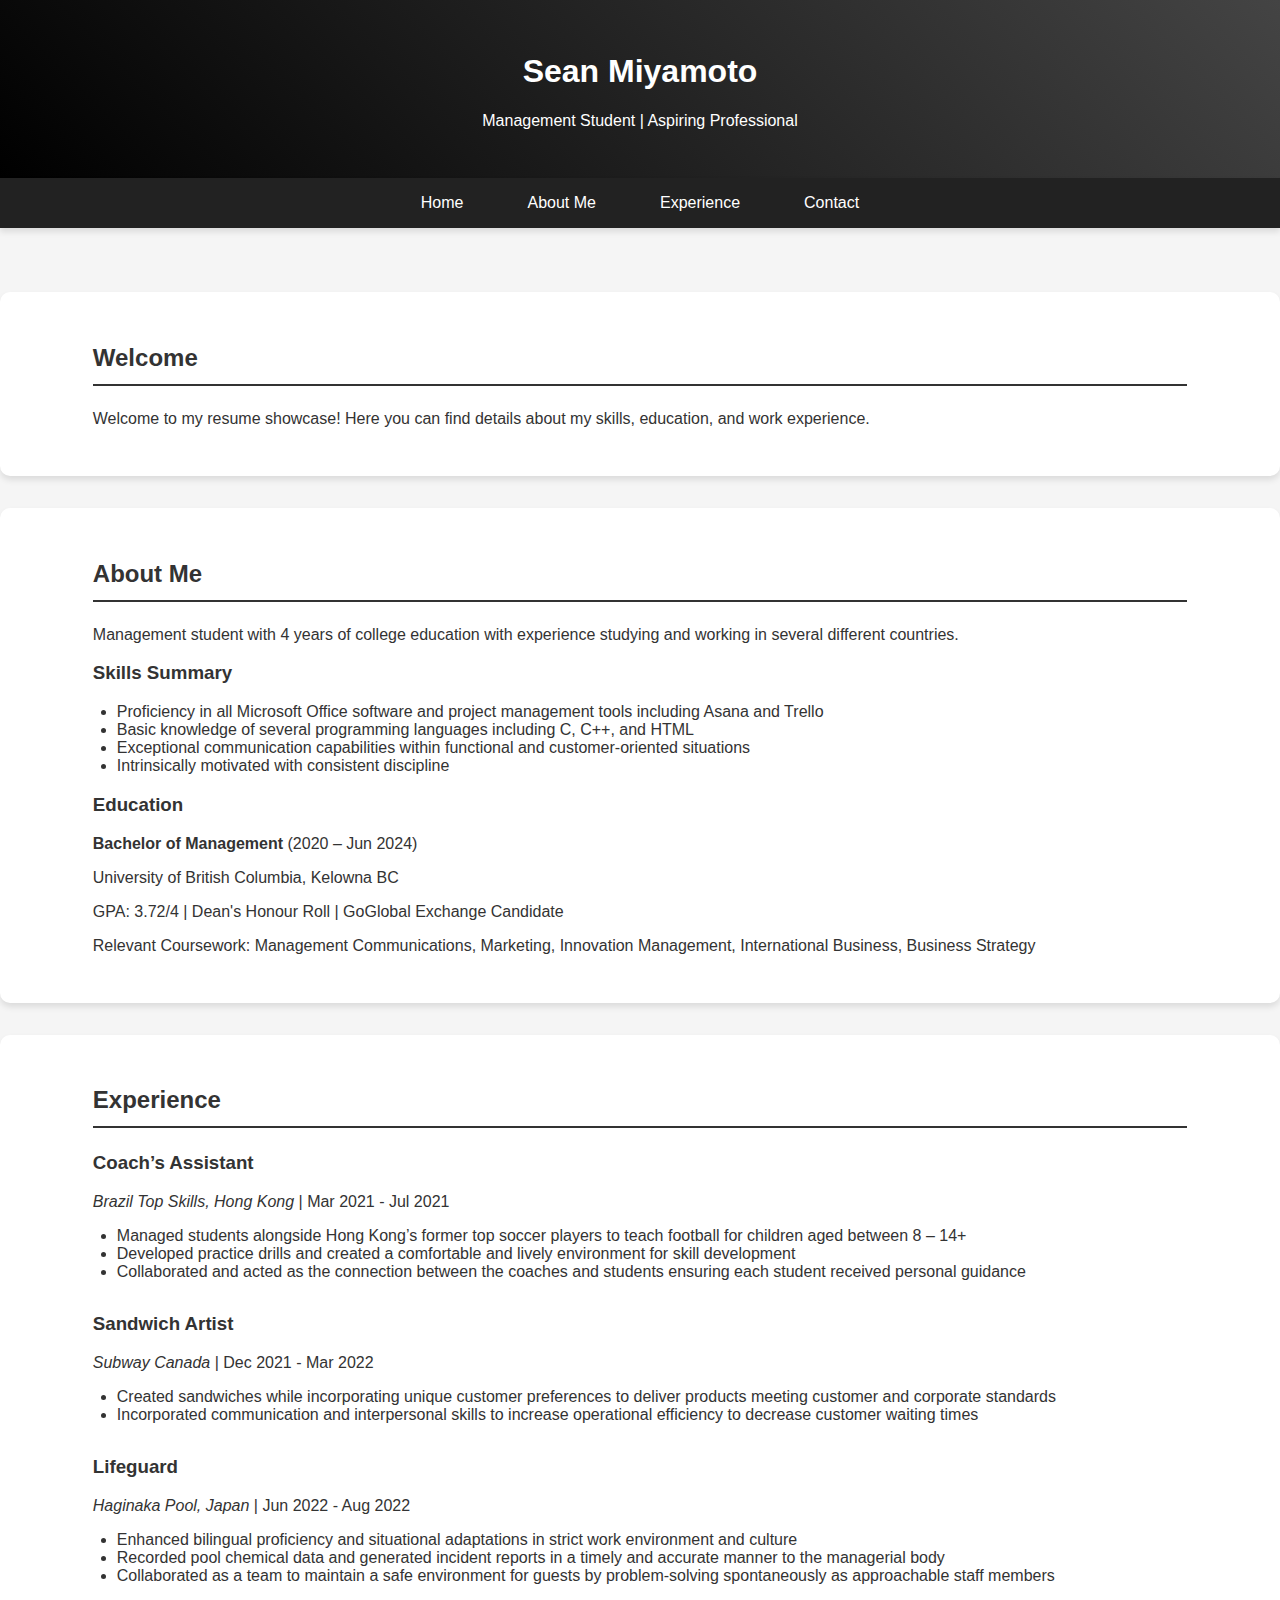
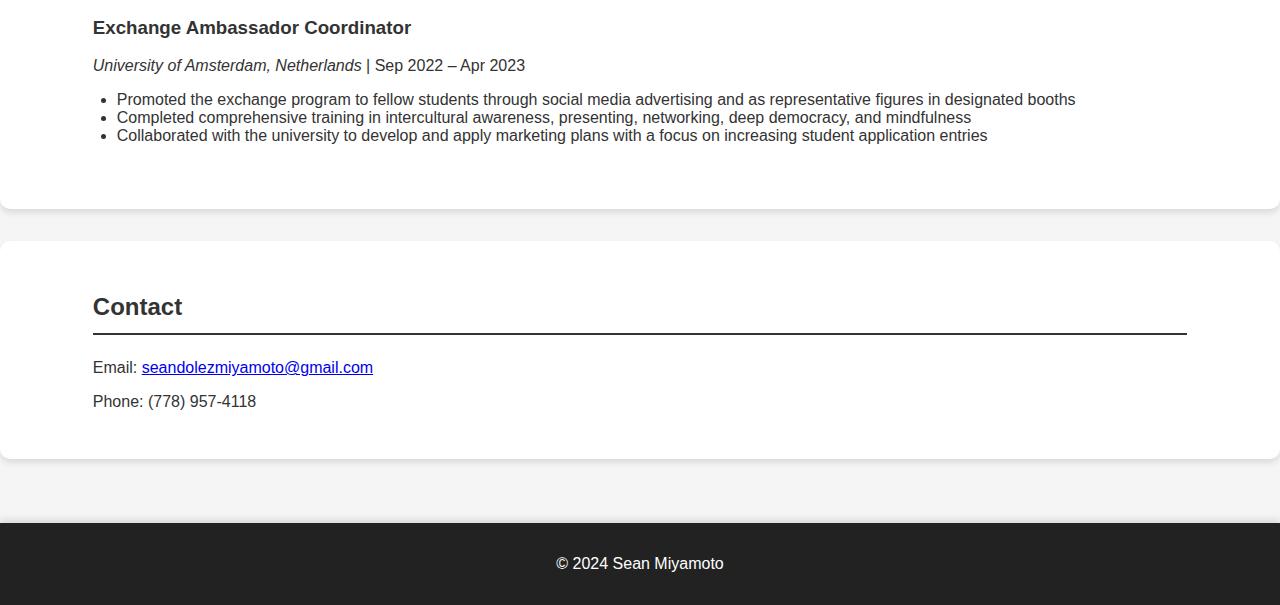
==== index.html @ 083a26a4 "Add files via upload" ====
<!DOCTYPE html>
<html lang="en">
<head>
    <meta charset="UTF-8">
    <meta name="viewport" content="width=device-width, initial-scale=1.0">
    <title>Sean Miyamoto's Resume</title>
    <link rel="stylesheet" href="styles.css">
</head>
<body>
    <header>
        <div class="container">
            <h1>Sean Miyamoto</h1>
            <p>Management Student | Aspiring Professional</p>
        </div>
    </header>
    <nav>
        <div class="container">
            <ul>
                <li><a href="#home">Home</a></li>
                <li><a href="#about">About Me</a></li>
                <li><a href="#experience">Experience</a></li>
                <li><a href="#contact">Contact</a></li>
            </ul>
        </div>
    </nav>
    <main>
        <section id="home">
            <div class="container">
                <h2>Welcome</h2>
                <p>Welcome to my resume showcase! Here you can find details about my skills, education, and work experience.</p>
            </div>
        </section>
        <section id="about">
            <div class="container">
                <h2>About Me</h2>
                <p>Management student with 4 years of college education with experience studying and working in several different countries.</p>
                <h3>Skills Summary</h3>
                <ul>
                    <li>Proficiency in all Microsoft Office software and project management tools including Asana and Trello</li>
                    <li>Basic knowledge of several programming languages including C, C++, and HTML</li>
                    <li>Exceptional communication capabilities within functional and customer-oriented situations</li>
                    <li>Intrinsically motivated with consistent discipline</li>
                </ul>
                <h3>Education</h3>
                <p><strong>Bachelor of Management</strong> (2020 – Jun 2024)</p>
                <p>University of British Columbia, Kelowna BC</p>
                <p>GPA: 3.72/4 | Dean's Honour Roll | GoGlobal Exchange Candidate</p>
                <p>Relevant Coursework: Management Communications, Marketing, Innovation Management, International Business, Business Strategy</p>
            </div>
        </section>
        <section id="experience">
            <div class="container">
                <h2>Experience</h2>
                <div class="job">
                    <h3>Coach’s Assistant</h3>
                    <p><em>Brazil Top Skills, Hong Kong</em> | Mar 2021 - Jul 2021</p>
                    <ul>
                        <li>Managed students alongside Hong Kong’s former top soccer players to teach football for children aged between 8 – 14+</li>
                        <li>Developed practice drills and created a comfortable and lively environment for skill development</li>
                        <li>Collaborated and acted as the connection between the coaches and students ensuring each student received personal guidance</li>
                    </ul>
                </div>
                <div class="job">
                    <h3>Sandwich Artist</h3>
                    <p><em>Subway Canada</em> | Dec 2021 - Mar 2022</p>
                    <ul>
                        <li>Created sandwiches while incorporating unique customer preferences to deliver products meeting customer and corporate standards</li>
                        <li>Incorporated communication and interpersonal skills to increase operational efficiency to decrease customer waiting times</li>
                    </ul>
                </div>
                <div class="job">
                    <h3>Lifeguard</h3>
                    <p><em>Haginaka Pool, Japan</em> | Jun 2022 - Aug 2022</p>
                    <ul>
                        <li>Enhanced bilingual proficiency and situational adaptations in strict work environment and culture</li>
                        <li>Recorded pool chemical data and generated incident reports in a timely and accurate manner to the managerial body</li>
                        <li>Collaborated as a team to maintain a safe environment for guests by problem-solving spontaneously as approachable staff members</li>
                    </ul>
                </div>
                <div class="job">
                    <h3>Exchange Ambassador Coordinator</h3>
                    <p><em>University of Amsterdam, Netherlands</em> | Sep 2022 – Apr 2023</p>
                    <ul>
                        <li>Promoted the exchange program to fellow students through social media advertising and as representative figures in designated booths</li>
                        <li>Completed comprehensive training in intercultural awareness, presenting, networking, deep democracy, and mindfulness</li>
                        <li>Collaborated with the university to develop and apply marketing plans with a focus on increasing student application entries</li>
                    </ul>
                </div>
            </div>
        </section>
        <section id="contact">
            <div class="container">
                <h2>Contact</h2>
                <p>Email: <a href="mailto:seandolezmiyamoto@gmail.com">seandolezmiyamoto@gmail.com</a></p>
                <p>Phone: (778) 957-4118</p>
            </div>
        </section>
    </main>
    <footer>
        <div class="container">
            <p>&copy; 2024 Sean Miyamoto</p>
        </div>
    </footer>
    <script src="script.js"></script>
</body>
</html>
---- styles.css ----
body {
    font-family: -apple-system, BlinkMacSystemFont, "Segoe UI", Roboto, "Helvetica Neue", Arial, sans-serif;
    margin: 0;
    padding: 0;
    display: flex;
    flex-direction: column;
    background-color: #f5f5f5;
    color: #333;
}

.container {
    width: 90%;
    max-width: 1200px;
    margin: 0 auto;
}

header {
    background: linear-gradient(45deg, #000, #444);
    color: #fff;
    text-align: center;
    padding: 2em 0;
    box-shadow: 0 4px 6px rgba(0, 0, 0, 0.1);
}

nav {
    background-color: #222;
    box-shadow: 0 4px 6px rgba(0, 0, 0, 0.1);
}

nav ul {
    display: flex;
    justify-content: center;
    padding: 0;
    margin: 0;
    list-style: none;
}

nav ul li {
    margin: 0 1em;
}

nav ul li a {
    color: #fff;
    text-decoration: none;
    padding: 1em;
    display: block;
    transition: background-color 0.3s ease;
}

nav ul li a:hover {
    background-color: #444;
}

main {
    flex: 1;
    padding: 2em 0;
}

section {
    margin: 2em 0;
    background-color: #fff;
    padding: 2em;
    box-shadow: 0 4px 6px rgba(0, 0, 0, 0.1);
    border-radius: 10px;
    animation: fadeIn 1s ease-in-out;
}

h2 {
    border-bottom: 2px solid #333;
    padding-bottom: 0.5em;
    margin-bottom: 1em;
}

h3 {
    margin-top: 1em;
}

ul {
    padding-left: 1.5em;
}

.job {
    margin-bottom: 2em;
}

footer {
    background-color: #222;
    color: #fff;
    text-align: center;
    padding: 1em 0;
    box-shadow: 0 -4px 6px rgba(0, 0, 0, 0.1);
}

@keyframes fadeIn {
    from {
        opacity: 0;
        transform: translateY(20px);
    }
    to {
        opacity: 1;
        transform: translateY(0);
    }
}
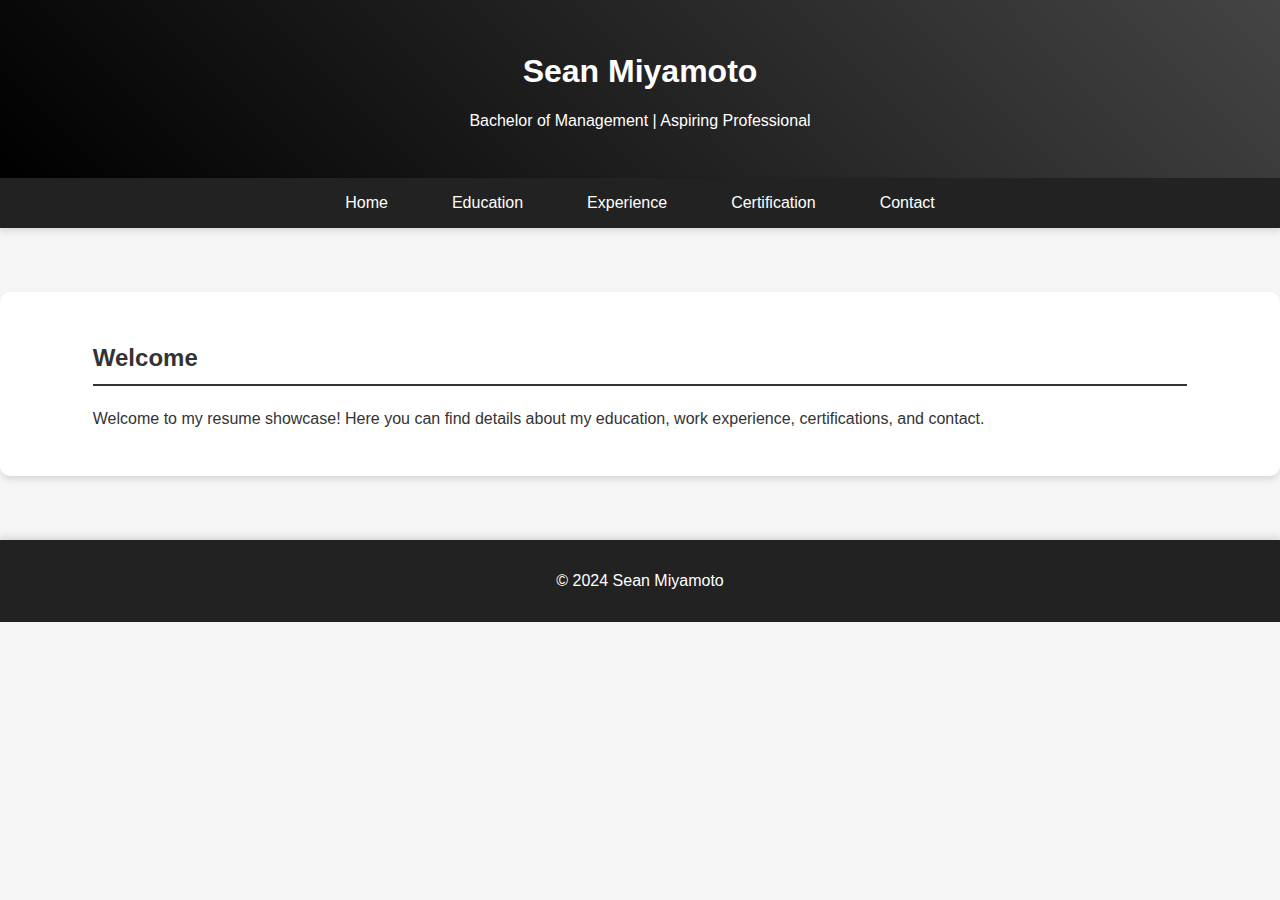
==== commit 7efbb249: "Add files via upload" ====
--- a/index.html
+++ b/index.html
@@ -3,23 +3,24 @@
 <head>
     <meta charset="UTF-8">
     <meta name="viewport" content="width=device-width, initial-scale=1.0">
-    <title>Sean Miyamoto's Resume</title>
+    <title>Sean Miyamoto's Resume - Home</title>
     <link rel="stylesheet" href="styles.css">
 </head>
 <body>
     <header>
         <div class="container">
             <h1>Sean Miyamoto</h1>
-            <p>Management Student | Aspiring Professional</p>
+            <p>Bachelor of Management | Aspiring Professional</p>
         </div>
     </header>
     <nav>
         <div class="container">
             <ul>
-                <li><a href="#home">Home</a></li>
-                <li><a href="#about">About Me</a></li>
-                <li><a href="#experience">Experience</a></li>
-                <li><a href="#contact">Contact</a></li>
+                <li><a href="index.html">Home</a></li>
+                <li><a href="education.html">Education</a></li>
+                <li><a href="experience.html">Experience</a></li>
+                <li><a href="certifications.html">Certification</a></li>
+                <li><a href="contact.html">Contact</a></li>
             </ul>
         </div>
     </nav>
@@ -27,72 +28,7 @@
         <section id="home">
             <div class="container">
                 <h2>Welcome</h2>
-                <p>Welcome to my resume showcase! Here you can find details about my skills, education, and work experience.</p>
-            </div>
-        </section>
-        <section id="about">
-            <div class="container">
-                <h2>About Me</h2>
-                <p>Management student with 4 years of college education with experience studying and working in several different countries.</p>
-                <h3>Skills Summary</h3>
-                <ul>
-                    <li>Proficiency in all Microsoft Office software and project management tools including Asana and Trello</li>
-                    <li>Basic knowledge of several programming languages including C, C++, and HTML</li>
-                    <li>Exceptional communication capabilities within functional and customer-oriented situations</li>
-                    <li>Intrinsically motivated with consistent discipline</li>
-                </ul>
-                <h3>Education</h3>
-                <p><strong>Bachelor of Management</strong> (2020 – Jun 2024)</p>
-                <p>University of British Columbia, Kelowna BC</p>
-                <p>GPA: 3.72/4 | Dean's Honour Roll | GoGlobal Exchange Candidate</p>
-                <p>Relevant Coursework: Management Communications, Marketing, Innovation Management, International Business, Business Strategy</p>
-            </div>
-        </section>
-        <section id="experience">
-            <div class="container">
-                <h2>Experience</h2>
-                <div class="job">
-                    <h3>Coach’s Assistant</h3>
-                    <p><em>Brazil Top Skills, Hong Kong</em> | Mar 2021 - Jul 2021</p>
-                    <ul>
-                        <li>Managed students alongside Hong Kong’s former top soccer players to teach football for children aged between 8 – 14+</li>
-                        <li>Developed practice drills and created a comfortable and lively environment for skill development</li>
-                        <li>Collaborated and acted as the connection between the coaches and students ensuring each student received personal guidance</li>
-                    </ul>
-                </div>
-                <div class="job">
-                    <h3>Sandwich Artist</h3>
-                    <p><em>Subway Canada</em> | Dec 2021 - Mar 2022</p>
-                    <ul>
-                        <li>Created sandwiches while incorporating unique customer preferences to deliver products meeting customer and corporate standards</li>
-                        <li>Incorporated communication and interpersonal skills to increase operational efficiency to decrease customer waiting times</li>
-                    </ul>
-                </div>
-                <div class="job">
-                    <h3>Lifeguard</h3>
-                    <p><em>Haginaka Pool, Japan</em> | Jun 2022 - Aug 2022</p>
-                    <ul>
-                        <li>Enhanced bilingual proficiency and situational adaptations in strict work environment and culture</li>
-                        <li>Recorded pool chemical data and generated incident reports in a timely and accurate manner to the managerial body</li>
-                        <li>Collaborated as a team to maintain a safe environment for guests by problem-solving spontaneously as approachable staff members</li>
-                    </ul>
-                </div>
-                <div class="job">
-                    <h3>Exchange Ambassador Coordinator</h3>
-                    <p><em>University of Amsterdam, Netherlands</em> | Sep 2022 – Apr 2023</p>
-                    <ul>
-                        <li>Promoted the exchange program to fellow students through social media advertising and as representative figures in designated booths</li>
-                        <li>Completed comprehensive training in intercultural awareness, presenting, networking, deep democracy, and mindfulness</li>
-                        <li>Collaborated with the university to develop and apply marketing plans with a focus on increasing student application entries</li>
-                    </ul>
-                </div>
-            </div>
-        </section>
-        <section id="contact">
-            <div class="container">
-                <h2>Contact</h2>
-                <p>Email: <a href="mailto:seandolezmiyamoto@gmail.com">seandolezmiyamoto@gmail.com</a></p>
-                <p>Phone: (778) 957-4118</p>
+                <p>Welcome to my resume showcase! Here you can find details about my education, work experience, certifications, and contact.</p>
             </div>
         </section>
     </main>
@@ -101,6 +37,11 @@
             <p>&copy; 2024 Sean Miyamoto</p>
         </div>
     </footer>
-    <script src="script.js"></script>
+    
+    <script>
+    </script>
+
+
+
 </body>
 </html>
--- a/styles.css
+++ b/styles.css
@@ -57,7 +57,7 @@
 }
 
 section {
-    margin: 2em 0;
+    margin: 2em 0; 
     background-color: #fff;
     padding: 2em;
     box-shadow: 0 4px 6px rgba(0, 0, 0, 0.1);
@@ -83,6 +83,30 @@
     margin-bottom: 2em;
 }
 
+.center {
+    display: block;
+    margin-left: auto;
+    margin-right: auto;
+    width: 50%;
+  }
+
+
+.certificate-gallery {
+    display: flex;
+    flex-wrap: wrap;
+    gap: 10px;
+    justify-content: center;
+}
+
+.certificate-gallery img {
+    max-width: 300px;
+    border: 1px solid #ccc;
+    border-radius: 5px;
+    box-shadow: 0 4px 6px rgba(0, 0, 0, 0.1);
+    cursor: pointer;
+    transition: transform 0.2s;
+}
+
 footer {
     background-color: #222;
     color: #fff;
